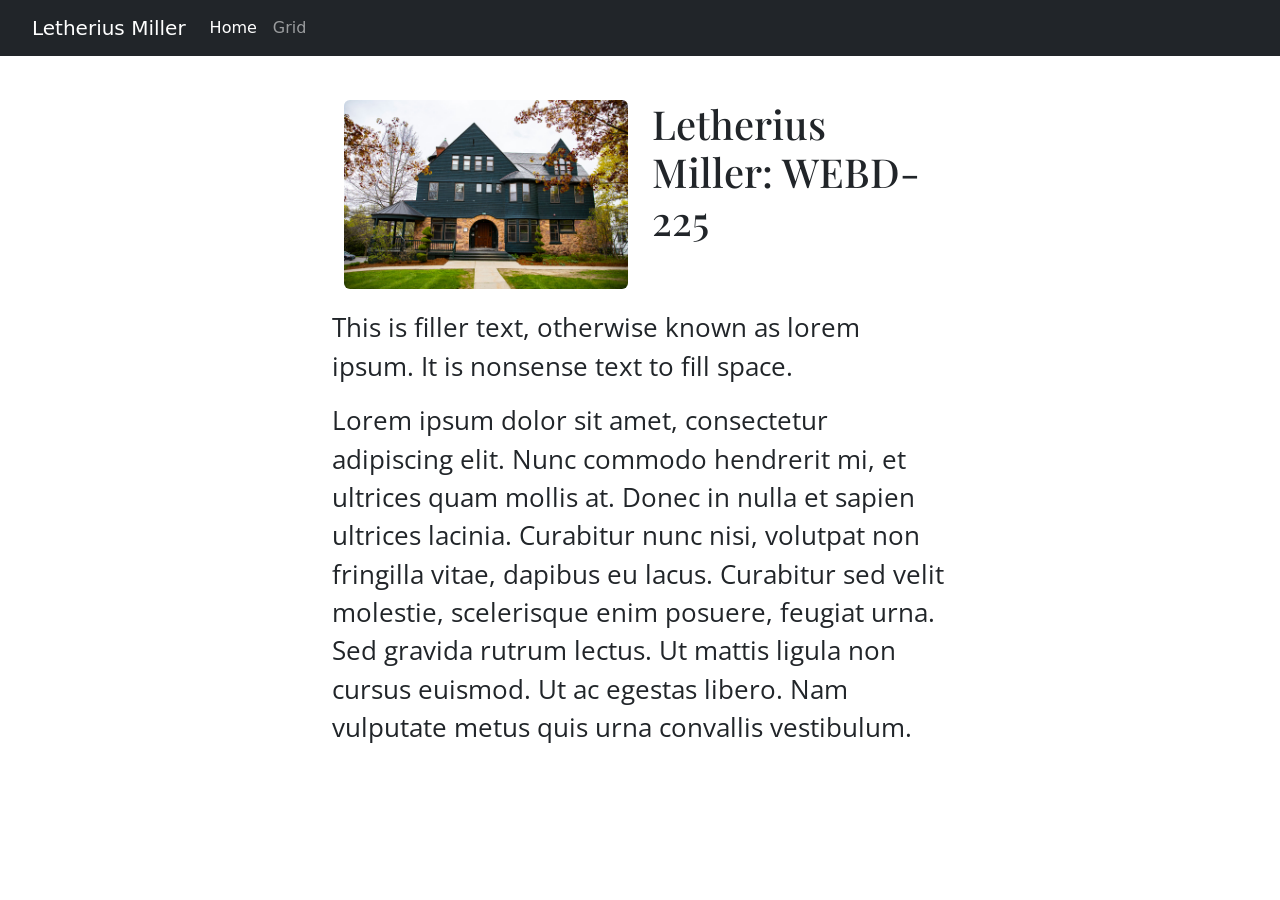
==== index.html @ 6b8bb07c "Add Grid page to main navigation" ====
<!doctype html>
<html lang="en">
  <head>
    <meta charset="utf-8" />
    <meta
      name="viewport"
      content="width=device-width, initial-scale=1, shrink-to-fit=no"
    />
    <meta name="description" content="" />
    <meta name="author" content="" />
    <title>Letherius Miller</title>
    <link
      rel="canonical"
      href="https://getbootstrap.com/docs/4.0/examples/starter-template/"
    />
    <!-- Bootstrap core CSS -->
    <link href="css/styles.css" rel="stylesheet" />

    <!-- Custom styles for this template -->
    <link
      href="https://cdn.jsdelivr.net/npm/bootstrap@5.3.2/dist/css/bootstrap.min.css"
      rel="stylesheet"
    />
  </head>
  <body>
    <nav class="navbar navbar-expand-md navbar-dark bg-dark fixed-top">
  <div class="container-fluid">
    <a class="navbar-brand" href="index.html">Letherius Miller</a>

    <button
      class="navbar-toggler"
      type="button"
      data-bs-toggle="collapse"
      data-bs-target="#mainNavigation"
      aria-controls="mainNavigation"
      aria-expanded="false"
      aria-label="Toggle navigation"
    >
      <span class="navbar-toggler-icon"></span>
    </button>

    <div class="collapse navbar-collapse" id="mainNavigation">
      <ul class="navbar-nav me-auto">
        <li class="nav-item">
          <a class="nav-link active" aria-current="page" href="index.html">
            Home
          </a>
        </li>

        <li class="nav-item">
          <a class="nav-link" href="grid.html">Grid</a>
        </li>
      </ul>
    </div>
  </div>
</nav>

    <main role="main" class="container-fluid">
      <div class="container home_2col">
        <div class="row">
          <div class="col">
            <img
              src="images/house.jpg"
              class="rounded d-block dibley"
              alt="..."
            />
          </div>
          <div class="col">
            <h1>Letherius Miller: WEBD-225</h1>
          </div>
        </div>
      </div>
      <!--end 2col-->

      <p>
        This is filler text, otherwise known as lorem ipsum. It is nonsense text
        to fill space.
      </p>
      <p>
        Lorem ipsum dolor sit amet, consectetur adipiscing elit. Nunc commodo
        hendrerit mi, et ultrices quam mollis at. Donec in nulla et sapien
        ultrices lacinia. Curabitur nunc nisi, volutpat non fringilla vitae,
        dapibus eu lacus. Curabitur sed velit molestie, scelerisque enim
        posuere, feugiat urna. Sed gravida rutrum lectus. Ut mattis ligula non
        cursus euismod. Ut ac egestas libero. Nam vulputate metus quis urna
        convallis vestibulum.
      </p>
    </main>
    <!-- /.container -->

    <!-- Bootstrap core JavaScript
================================================== -->
    <!-- Placed at the end of the document so the pages load faster -->
    <script
      src="https://code.jquery.com/jquery-3.2.1.slim.min.js"
      integrity="sha384-KJ3o2DKtIkvYIK3UENzmM7KCkRr/rE9/Qpg6aAZGJwFDMVNA/GpGFF93hXpG5KkN"
      crossorigin="anonymous"
    ></script>
    <script
      src="https://cdn.jsdelivr.net/npm/popper.js@1.12.9/dist/umd/popper.min.js"
      integrity="sha384-ApNbgh9B+Y1QKtv3Rn7W3mgPxhU9K/ScQsAP7hUibX39j7fakFPskvXusvfa0b4Q"
      crossorigin="anonymous"
    ></script>
    <script
      src="https://cdn.jsdelivr.net/npm/bootstrap@5.3.3/dist/js/bootstrap.bundle.min.js"
      integrity="sha384-YvpcrYf0tY3lHB60NNkmXc5s9fDVZLESaAA55NDzOxhy9GkcIdslK1eN7N6jIeHz"
      crossorigin="anonymous"
    ></script>
  </body>
</html>
---- css/styles.css ----
@import url('https://fonts.googleapis.com/css2?family=Open+Sans:wght@300&family=Playfair+Display&display=swap');


/*GLOBAL*/
body {
    padding-top: 5rem;

}

h1,h2,h3,h4,h5,h6 {
    font-family: 'Playfair Display', serif;
}


main {
    padding: 20px;
}
main.container-fluid {
    width: 50%;
}

p {
    font-family: 'Open Sans', sans-serif;
    font-size: 1.6rem;
}

nav {
    margin-bottom: 120px;
}

.navbar-brand {
    margin-left: 20px;
}

button.navbar-toggler{
margin-right: 10px;
}

.home_2col {
    margin-bottom: 20px;
}

img.dibley {
    max-width: 100%
}
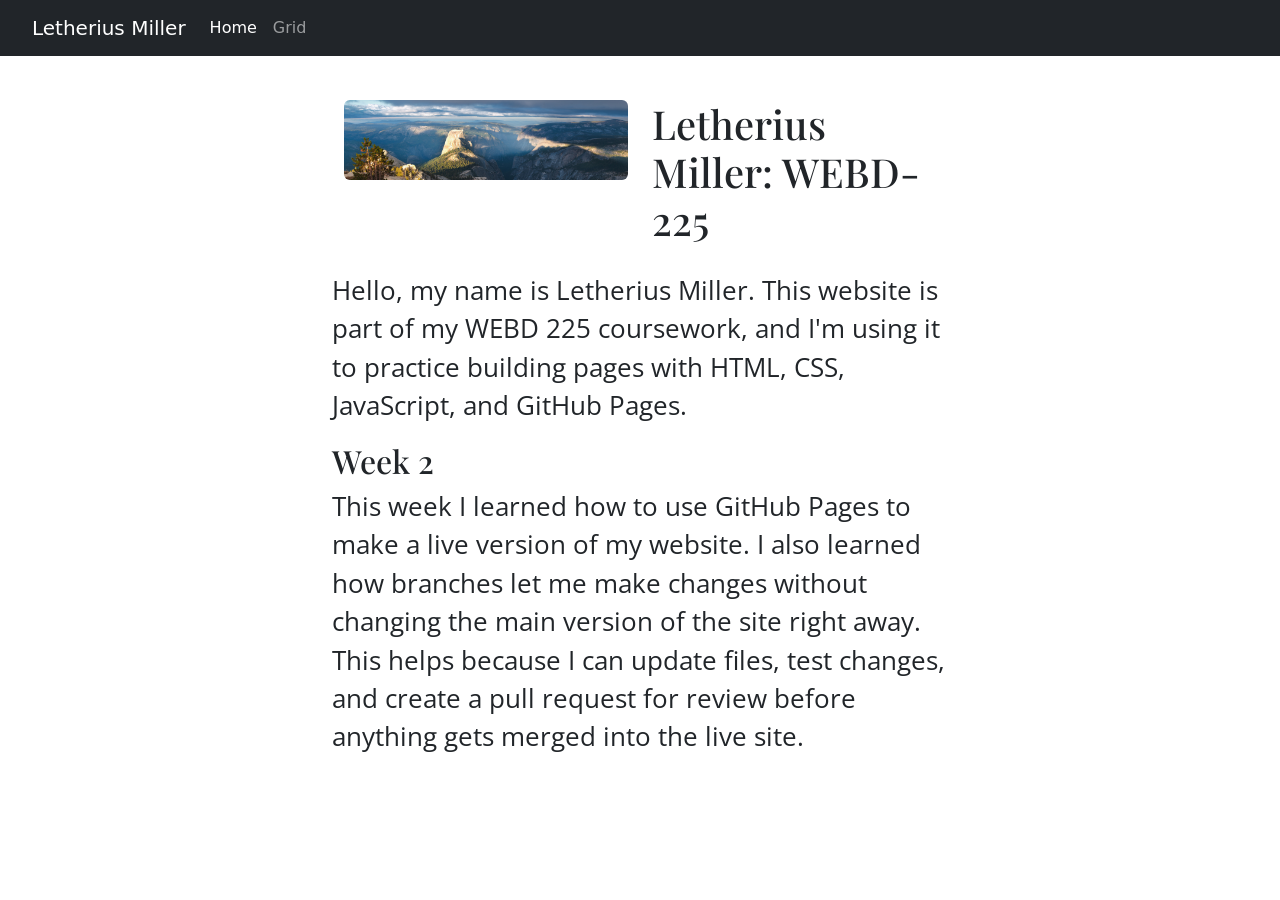
==== commit 04dc9ea2: "Merge pull request #2 from letherius/miller-css-grid Week 3 CSS Grid Assignment" ====
--- a/index.html
+++ b/index.html
@@ -60,9 +60,9 @@
         <div class="row">
           <div class="col">
             <img
-              src="images/house.jpg"
+              src="images/Mountain.jpg"
               class="rounded d-block dibley"
-              alt="..."
+              alt="Mountain view"
             />
           </div>
           <div class="col">
@@ -72,19 +72,13 @@
       </div>
       <!--end 2col-->
 
-      <p>
-        This is filler text, otherwise known as lorem ipsum. It is nonsense text
-        to fill space.
-      </p>
-      <p>
-        Lorem ipsum dolor sit amet, consectetur adipiscing elit. Nunc commodo
-        hendrerit mi, et ultrices quam mollis at. Donec in nulla et sapien
-        ultrices lacinia. Curabitur nunc nisi, volutpat non fringilla vitae,
-        dapibus eu lacus. Curabitur sed velit molestie, scelerisque enim
-        posuere, feugiat urna. Sed gravida rutrum lectus. Ut mattis ligula non
-        cursus euismod. Ut ac egestas libero. Nam vulputate metus quis urna
-        convallis vestibulum.
-      </p>
+      
+      <p>Hello, my name is Letherius Miller. This website is part of my WEBD 225 coursework, and I'm using it to practice building pages with HTML, CSS, JavaScript, and GitHub Pages.</p>
+
+      <article>
+  <h2>Week 2</h2>
+  <p>This week I learned how to use GitHub Pages to make a live version of my website. I also learned how branches let me make changes without changing the main version of the site right away. This helps because I can update files, test changes, and create a pull request for review before anything gets merged into the live site.</p>
+</article>
     </main>
     <!-- /.container -->
 
--- a/css/styles.css
+++ b/css/styles.css
@@ -43,3 +43,58 @@
 img.dibley {
     max-width: 100%
 }
+
+/* CSS GRID PAGE */
+
+.wrapper {
+    display: grid;
+    grid-template-columns: repeat(12, 1fr);
+    grid-template-rows: repeat(4, 120px);
+    gap: 10px;
+    margin-top: 20px;
+}
+
+.wrapper div {
+    display: grid;
+    place-items: center;
+    border: 1px solid black;
+    font-family: 'Open Sans', sans-serif;
+    font-size: 1.5rem;
+    font-weight: bold;
+}
+
+.box1 {
+    grid-column: 1 / -1;
+    grid-row: 1;
+    background-color: #d9534f;
+}
+
+.box2 {
+    grid-column: 1 / 6;
+    grid-row: 2;
+    background-color: #5cb85c;
+}
+
+.box3 {
+    grid-column: 6 / -1;
+    grid-row: 2;
+    background-color: #f0ad4e;
+}
+
+.box4 {
+    grid-column: 1 / 7;
+    grid-row: 3;
+    background-color: #5bc0de;
+}
+
+.box5 {
+    grid-column: 7 / -1;
+    grid-row: 3;
+    background-color: #9370db;
+}
+
+.box6 {
+    grid-column: 1 / -1;
+    grid-row: 4;
+    background-color: #f5a9c6;
+}
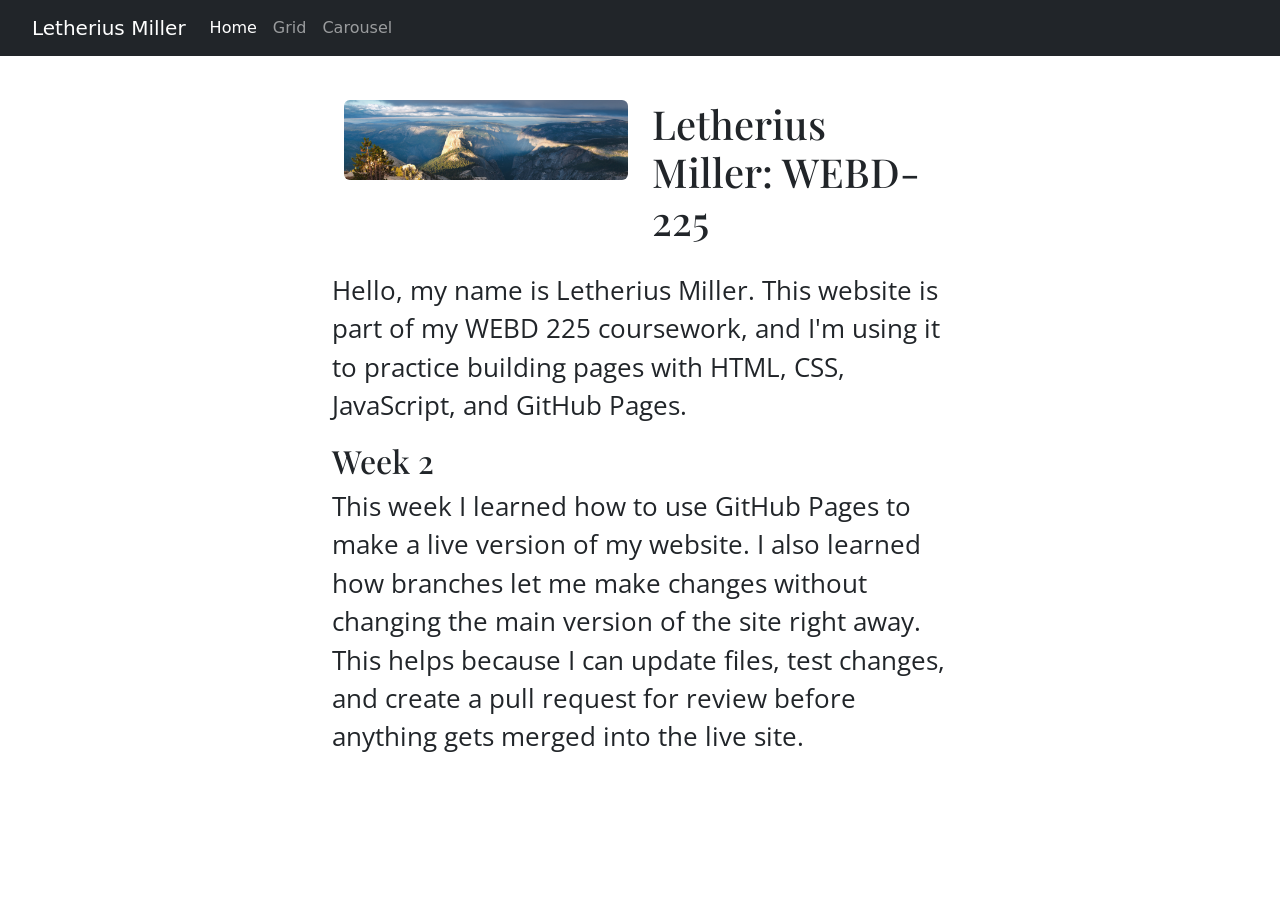
==== commit 66b1888e: "Add Carousel link to home navigation" ====
--- a/index.html
+++ b/index.html
@@ -50,6 +50,10 @@
         <li class="nav-item">
           <a class="nav-link" href="grid.html">Grid</a>
         </li>
+
+        <li class="nav-item">
+  <a class="nav-link" href="carousel.html">Carousel</a>
+</li>
       </ul>
     </div>
   </div>
--- a/css/styles.css
+++ b/css/styles.css
@@ -47,54 +47,47 @@
 /* CSS GRID PAGE */
 
 .wrapper {
-    display: grid;
-    grid-template-columns: repeat(12, 1fr);
-    grid-template-rows: repeat(4, 120px);
-    gap: 10px;
-    margin-top: 20px;
+  display: grid;
+  grid-template-columns: repeat(3, 1fr);
+  grid-auto-rows: 100px;
+  gap: 10px;
+  margin-top: 20px;
 }
 
 .wrapper div {
-    display: grid;
-    place-items: center;
-    border: 1px solid black;
-    font-family: 'Open Sans', sans-serif;
-    font-size: 1.5rem;
-    font-weight: bold;
+  display: grid;
+  place-items: center;
+  border: 1px solid black;
+  font-family: 'Open Sans', sans-serif;
+  font-size: 1.5rem;
+  font-weight: bold;
 }
 
 .box1 {
-    grid-column: 1 / -1;
-    grid-row: 1;
-    background-color: #d9534f;
+  grid-column: 1 / 4;
+  background-color: #d9534f;
 }
 
 .box2 {
-    grid-column: 1 / 6;
-    grid-row: 2;
-    background-color: #5cb85c;
+  grid-column: 1 / 2;
+  grid-row: 2 / 4;
+  background-color: #5cb85c;
 }
 
 .box3 {
-    grid-column: 6 / -1;
-    grid-row: 2;
-    background-color: #f0ad4e;
+  grid-column: 2 / 4;
+  background-color: #f0ad4e;
 }
 
 .box4 {
-    grid-column: 1 / 7;
-    grid-row: 3;
-    background-color: #5bc0de;
+  background-color: #5bc0de;
 }
 
 .box5 {
-    grid-column: 7 / -1;
-    grid-row: 3;
-    background-color: #9370db;
+  background-color: #9370db;
 }
 
 .box6 {
-    grid-column: 1 / -1;
-    grid-row: 4;
-    background-color: #f5a9c6;
+  grid-column: 1 / 4;
+  background-color: #f5a9c6;
 }
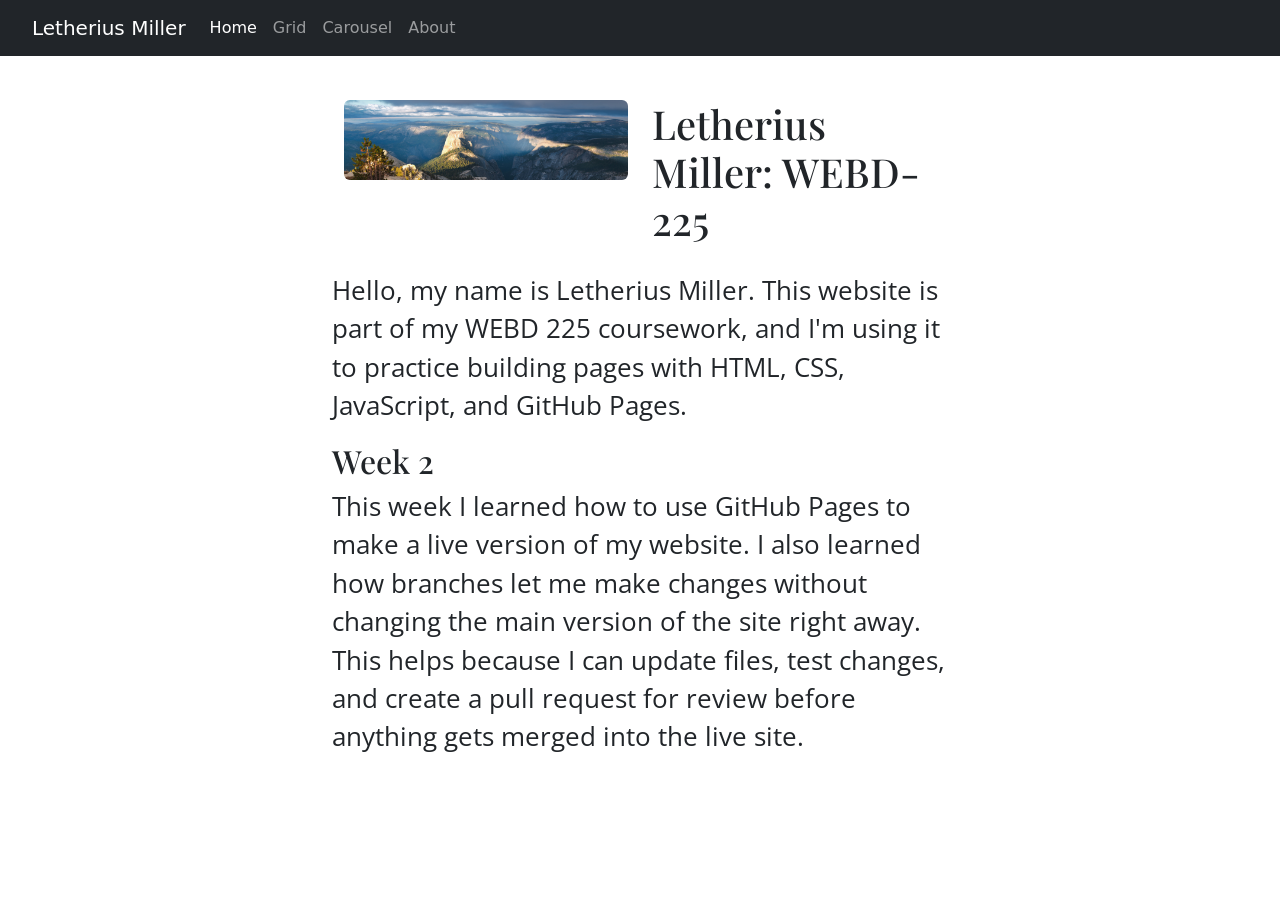
==== commit c89eb8cd: "Add About link to Home navigation" ====
--- a/index.html
+++ b/index.html
@@ -54,6 +54,10 @@
         <li class="nav-item">
   <a class="nav-link" href="carousel.html">Carousel</a>
 </li>
+
+        <li class="nav-item">
+    <a class="nav-link" href="about.html">About</a>
+</li>
       </ul>
     </div>
   </div>
--- a/css/styles.css
+++ b/css/styles.css
@@ -91,3 +91,9 @@
   grid-column: 1 / 4;
   background-color: #f5a9c6;
 }
+
+.carousel-item img {
+  width: 100%;
+  height: 500px;
+  object-fit: cover;
+}
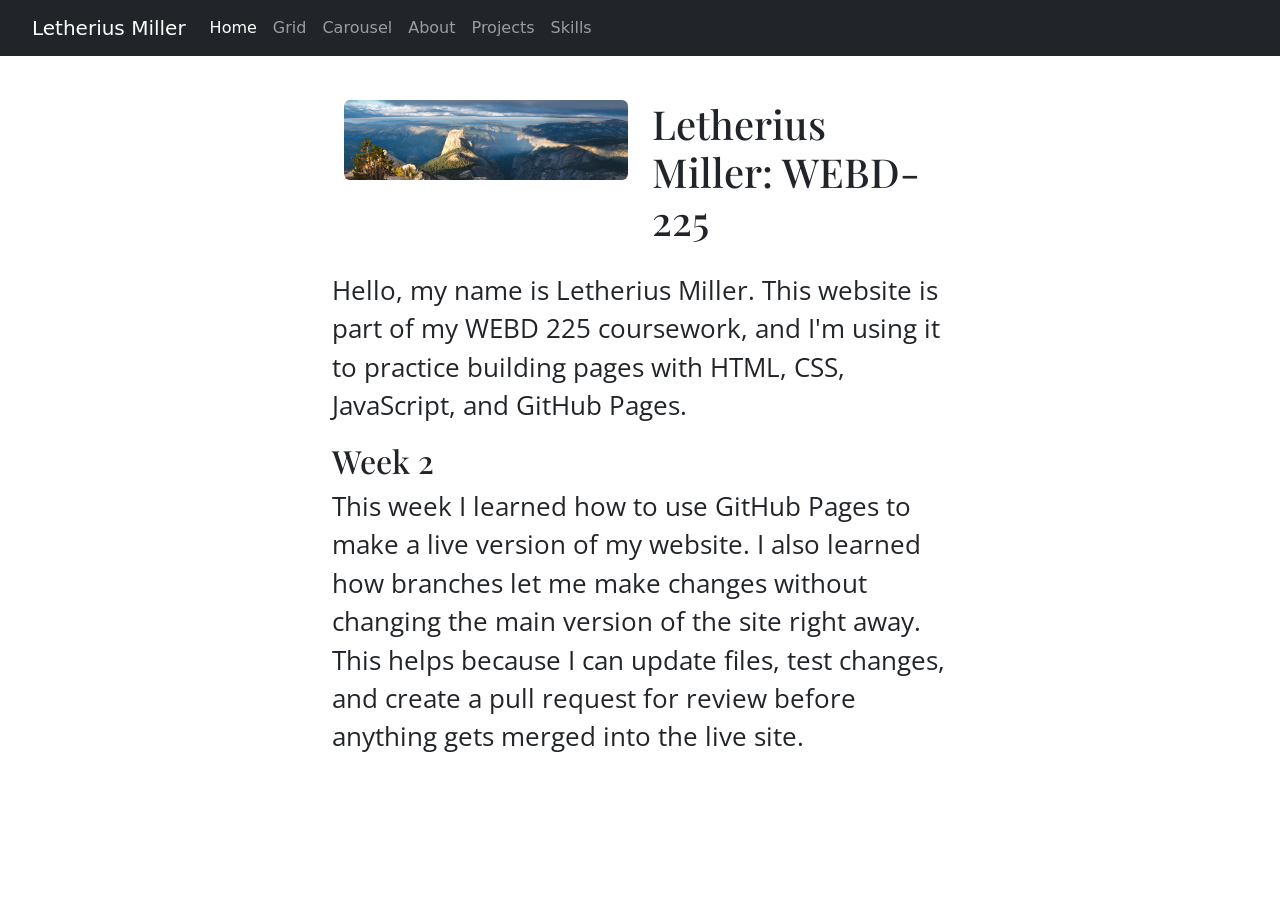
==== commit 9052875d: "Update Home navigation with new pages" ====
--- a/index.html
+++ b/index.html
@@ -8,11 +8,14 @@
     />
     <meta name="description" content="" />
     <meta name="author" content="" />
+
     <title>Letherius Miller</title>
+
     <link
       rel="canonical"
       href="https://getbootstrap.com/docs/4.0/examples/starter-template/"
     />
+
     <!-- Bootstrap core CSS -->
     <link href="css/styles.css" rel="stylesheet" />
 
@@ -22,46 +25,59 @@
       rel="stylesheet"
     />
   </head>
+
   <body>
     <nav class="navbar navbar-expand-md navbar-dark bg-dark fixed-top">
-  <div class="container-fluid">
-    <a class="navbar-brand" href="index.html">Letherius Miller</a>
+      <div class="container-fluid">
+        <a class="navbar-brand" href="index.html">Letherius Miller</a>
 
-    <button
-      class="navbar-toggler"
-      type="button"
-      data-bs-toggle="collapse"
-      data-bs-target="#mainNavigation"
-      aria-controls="mainNavigation"
-      aria-expanded="false"
-      aria-label="Toggle navigation"
-    >
-      <span class="navbar-toggler-icon"></span>
-    </button>
+        <button
+          class="navbar-toggler"
+          type="button"
+          data-bs-toggle="collapse"
+          data-bs-target="#mainNavigation"
+          aria-controls="mainNavigation"
+          aria-expanded="false"
+          aria-label="Toggle navigation"
+        >
+          <span class="navbar-toggler-icon"></span>
+        </button>
 
-    <div class="collapse navbar-collapse" id="mainNavigation">
-      <ul class="navbar-nav me-auto">
-        <li class="nav-item">
-          <a class="nav-link active" aria-current="page" href="index.html">
-            Home
-          </a>
-        </li>
+        <div class="collapse navbar-collapse" id="mainNavigation">
+          <ul class="navbar-nav me-auto">
+            <li class="nav-item">
+              <a
+                class="nav-link active"
+                aria-current="page"
+                href="index.html"
+              >
+                Home
+              </a>
+            </li>
 
-        <li class="nav-item">
-          <a class="nav-link" href="grid.html">Grid</a>
-        </li>
+            <li class="nav-item">
+              <a class="nav-link" href="grid.html">Grid</a>
+            </li>
 
-        <li class="nav-item">
-  <a class="nav-link" href="carousel.html">Carousel</a>
-</li>
+            <li class="nav-item">
+              <a class="nav-link" href="carousel.html">Carousel</a>
+            </li>
 
-        <li class="nav-item">
-    <a class="nav-link" href="about.html">About</a>
-</li>
-      </ul>
-    </div>
-  </div>
-</nav>
+            <li class="nav-item">
+              <a class="nav-link" href="about.html">About</a>
+            </li>
+
+            <li class="nav-item">
+              <a class="nav-link" href="projects.html">Projects</a>
+            </li>
+
+            <li class="nav-item">
+              <a class="nav-link" href="skills.html">Skills</a>
+            </li>
+          </ul>
+        </div>
+      </div>
+    </nav>
 
     <main role="main" class="container-fluid">
       <div class="container home_2col">
@@ -73,36 +89,51 @@
               alt="Mountain view"
             />
           </div>
+
           <div class="col">
             <h1>Letherius Miller: WEBD-225</h1>
           </div>
         </div>
       </div>
-      <!--end 2col-->
 
-      
-      <p>Hello, my name is Letherius Miller. This website is part of my WEBD 225 coursework, and I'm using it to practice building pages with HTML, CSS, JavaScript, and GitHub Pages.</p>
+      <!-- end 2col -->
+
+      <p>
+        Hello, my name is Letherius Miller. This website is part of my WEBD 225
+        coursework, and I'm using it to practice building pages with HTML, CSS,
+        JavaScript, and GitHub Pages.
+      </p>
 
       <article>
-  <h2>Week 2</h2>
-  <p>This week I learned how to use GitHub Pages to make a live version of my website. I also learned how branches let me make changes without changing the main version of the site right away. This helps because I can update files, test changes, and create a pull request for review before anything gets merged into the live site.</p>
-</article>
+        <h2>Week 2</h2>
+
+        <p>
+          This week I learned how to use GitHub Pages to make a live version of
+          my website. I also learned how branches let me make changes without
+          changing the main version of the site right away. This helps because
+          I can update files, test changes, and create a pull request for review
+          before anything gets merged into the live site.
+        </p>
+      </article>
     </main>
+
     <!-- /.container -->
 
-    <!-- Bootstrap core JavaScript
-================================================== -->
+    <!-- Bootstrap core JavaScript -->
     <!-- Placed at the end of the document so the pages load faster -->
+
     <script
       src="https://code.jquery.com/jquery-3.2.1.slim.min.js"
       integrity="sha384-KJ3o2DKtIkvYIK3UENzmM7KCkRr/rE9/Qpg6aAZGJwFDMVNA/GpGFF93hXpG5KkN"
       crossorigin="anonymous"
     ></script>
+
     <script
       src="https://cdn.jsdelivr.net/npm/popper.js@1.12.9/dist/umd/popper.min.js"
       integrity="sha384-ApNbgh9B+Y1QKtv3Rn7W3mgPxhU9K/ScQsAP7hUibX39j7fakFPskvXusvfa0b4Q"
       crossorigin="anonymous"
     ></script>
+
     <script
       src="https://cdn.jsdelivr.net/npm/bootstrap@5.3.3/dist/js/bootstrap.bundle.min.js"
       integrity="sha384-YvpcrYf0tY3lHB60NNkmXc5s9fDVZLESaAA55NDzOxhy9GkcIdslK1eN7N6jIeHz"
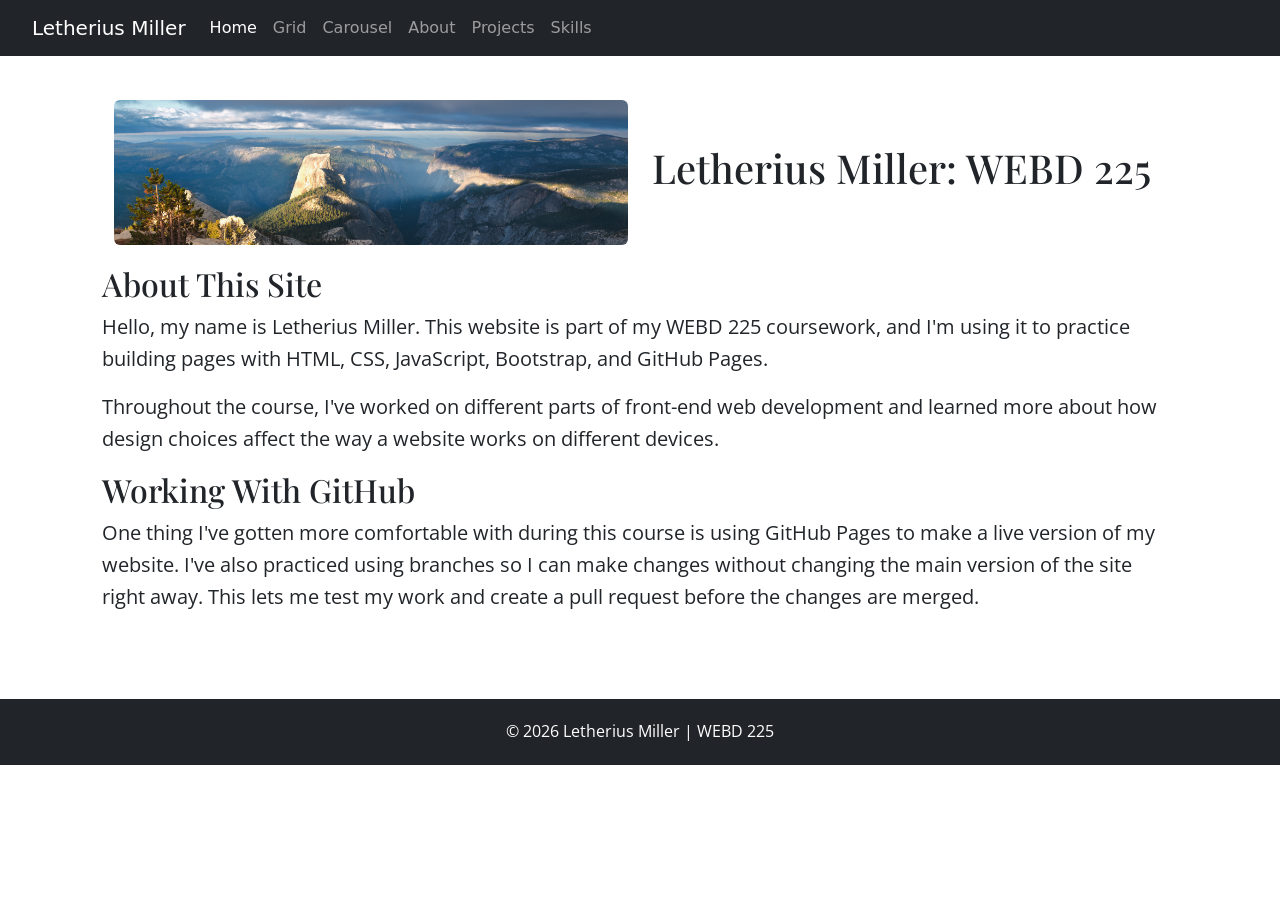
==== commit a0d5d797: "Optimize Home page SEO and structure" ====
--- a/index.html
+++ b/index.html
@@ -1,143 +1,163 @@
 <!doctype html>
 <html lang="en">
-  <head>
-    <meta charset="utf-8" />
-    <meta
-      name="viewport"
-      content="width=device-width, initial-scale=1, shrink-to-fit=no"
-    />
-    <meta name="description" content="" />
-    <meta name="author" content="" />
+<head>
+  <meta charset="utf-8">
 
-    <title>Letherius Miller</title>
+  <meta
+    name="viewport"
+    content="width=device-width, initial-scale=1"
+  >
 
-    <link
-      rel="canonical"
-      href="https://getbootstrap.com/docs/4.0/examples/starter-template/"
-    />
+  <meta
+    name="description"
+    content="Letherius Miller's WEBD 225 website featuring coursework in HTML, CSS, Bootstrap, responsive web design, and GitHub."
+  >
 
-    <!-- Bootstrap core CSS -->
-    <link href="css/styles.css" rel="stylesheet" />
+  <meta name="author" content="Letherius Miller">
 
-    <!-- Custom styles for this template -->
-    <link
-      href="https://cdn.jsdelivr.net/npm/bootstrap@5.3.2/dist/css/bootstrap.min.css"
-      rel="stylesheet"
-    />
-  </head>
+  <title>Home: Letherius Miller</title>
 
-  <body>
-    <nav class="navbar navbar-expand-md navbar-dark bg-dark fixed-top">
-      <div class="container-fluid">
-        <a class="navbar-brand" href="index.html">Letherius Miller</a>
+  <link
+    rel="icon"
+    type="image/svg+xml"
+    href="images/favicon.svg"
+  >
 
-        <button
-          class="navbar-toggler"
-          type="button"
-          data-bs-toggle="collapse"
-          data-bs-target="#mainNavigation"
-          aria-controls="mainNavigation"
-          aria-expanded="false"
-          aria-label="Toggle navigation"
-        >
-          <span class="navbar-toggler-icon"></span>
-        </button>
+  <!-- Bootstrap CSS -->
+  <link
+    href="https://cdn.jsdelivr.net/npm/bootstrap@5.3.3/dist/css/bootstrap.min.css"
+    rel="stylesheet"
+  >
 
-        <div class="collapse navbar-collapse" id="mainNavigation">
-          <ul class="navbar-nav me-auto">
-            <li class="nav-item">
-              <a
-                class="nav-link active"
-                aria-current="page"
-                href="index.html"
-              >
-                Home
-              </a>
-            </li>
+  <!-- Custom CSS -->
+  <link href="css/styles.css" rel="stylesheet">
+</head>
 
-            <li class="nav-item">
-              <a class="nav-link" href="grid.html">Grid</a>
-            </li>
+<body>
 
-            <li class="nav-item">
-              <a class="nav-link" href="carousel.html">Carousel</a>
-            </li>
+  <!-- Main navigation -->
+  <nav class="navbar navbar-expand-md navbar-dark bg-dark fixed-top">
+    <div class="container-fluid">
 
-            <li class="nav-item">
-              <a class="nav-link" href="about.html">About</a>
-            </li>
+      <a class="navbar-brand" href="index.html">Letherius Miller</a>
 
-            <li class="nav-item">
-              <a class="nav-link" href="projects.html">Projects</a>
-            </li>
+      <button
+        class="navbar-toggler"
+        type="button"
+        data-bs-toggle="collapse"
+        data-bs-target="#mainNavigation"
+        aria-controls="mainNavigation"
+        aria-expanded="false"
+        aria-label="Toggle navigation"
+      >
+        <span class="navbar-toggler-icon"></span>
+      </button>
 
-            <li class="nav-item">
-              <a class="nav-link" href="skills.html">Skills</a>
-            </li>
-          </ul>
-        </div>
-      </div>
-    </nav>
+      <div class="collapse navbar-collapse" id="mainNavigation">
+        <ul class="navbar-nav me-auto">
 
-    <main role="main" class="container-fluid">
-      <div class="container home_2col">
-        <div class="row">
-          <div class="col">
-            <img
-              src="images/Mountain.jpg"
-              class="rounded d-block dibley"
-              alt="Mountain view"
-            />
-          </div>
+          <li class="nav-item">
+            <a
+              class="nav-link active"
+              aria-current="page"
+              href="index.html"
+            >
+              Home
+            </a>
+          </li>
 
-          <div class="col">
-            <h1>Letherius Miller: WEBD-225</h1>
-          </div>
-        </div>
+          <li class="nav-item">
+            <a class="nav-link" href="grid.html">Grid</a>
+          </li>
+
+          <li class="nav-item">
+            <a class="nav-link" href="carousel.html">Carousel</a>
+          </li>
+
+          <li class="nav-item">
+            <a class="nav-link" href="about.html">About</a>
+          </li>
+
+          <li class="nav-item">
+            <a class="nav-link" href="projects.html">Projects</a>
+          </li>
+
+          <li class="nav-item">
+            <a class="nav-link" href="skills.html">Skills</a>
+          </li>
+
+        </ul>
       </div>
 
-      <!-- end 2col -->
+    </div>
+  </nav>
+
+  <!-- Main page content -->
+  <main class="container-fluid">
+
+    <header class="container home_2col">
+      <div class="row align-items-center">
+
+        <div class="col-md-6">
+          <img
+            src="images/Mountain.jpg"
+            class="rounded d-block dibley"
+            alt="Mountain landscape"
+          >
+        </div>
+
+        <div class="col-md-6">
+          <h1>Letherius Miller: WEBD 225</h1>
+        </div>
+
+      </div>
+    </header>
+
+    <section aria-labelledby="course-heading">
+
+      <h2 id="course-heading">About This Site</h2>
 
       <p>
         Hello, my name is Letherius Miller. This website is part of my WEBD 225
         coursework, and I'm using it to practice building pages with HTML, CSS,
-        JavaScript, and GitHub Pages.
+        JavaScript, Bootstrap, and GitHub Pages.
       </p>
 
-      <article>
-        <h2>Week 2</h2>
+      <p>
+        Throughout the course, I've worked on different parts of front-end web
+        development and learned more about how design choices affect the way a
+        website works on different devices.
+      </p>
 
-        <p>
-          This week I learned how to use GitHub Pages to make a live version of
-          my website. I also learned how branches let me make changes without
-          changing the main version of the site right away. This helps because
-          I can update files, test changes, and create a pull request for review
-          before anything gets merged into the live site.
-        </p>
-      </article>
-    </main>
+    </section>
 
-    <!-- /.container -->
+    <article>
 
-    <!-- Bootstrap core JavaScript -->
-    <!-- Placed at the end of the document so the pages load faster -->
+      <h2>Working With GitHub</h2>
 
-    <script
-      src="https://code.jquery.com/jquery-3.2.1.slim.min.js"
-      integrity="sha384-KJ3o2DKtIkvYIK3UENzmM7KCkRr/rE9/Qpg6aAZGJwFDMVNA/GpGFF93hXpG5KkN"
-      crossorigin="anonymous"
-    ></script>
+      <p>
+        One thing I've gotten more comfortable with during this course is using
+        GitHub Pages to make a live version of my website. I've also practiced
+        using branches so I can make changes without changing the main version
+        of the site right away. This lets me test my work and create a pull
+        request before the changes are merged.
+      </p>
 
-    <script
-      src="https://cdn.jsdelivr.net/npm/popper.js@1.12.9/dist/umd/popper.min.js"
-      integrity="sha384-ApNbgh9B+Y1QKtv3Rn7W3mgPxhU9K/ScQsAP7hUibX39j7fakFPskvXusvfa0b4Q"
-      crossorigin="anonymous"
-    ></script>
+    </article>
 
-    <script
-      src="https://cdn.jsdelivr.net/npm/bootstrap@5.3.3/dist/js/bootstrap.bundle.min.js"
-      integrity="sha384-YvpcrYf0tY3lHB60NNkmXc5s9fDVZLESaAA55NDzOxhy9GkcIdslK1eN7N6jIeHz"
-      crossorigin="anonymous"
-    ></script>
-  </body>
+  </main>
+
+  <!-- Site footer -->
+  <footer class="site-footer">
+    <div class="container">
+      <p>&copy; 2026 Letherius Miller | WEBD 225</p>
+    </div>
+  </footer>
+
+  <!-- Bootstrap JavaScript -->
+  <script
+    src="https://cdn.jsdelivr.net/npm/bootstrap@5.3.3/dist/js/bootstrap.bundle.min.js"
+  ></script>
+
+</body>
 </html>
--- a/css/styles.css
+++ b/css/styles.css
@@ -1,51 +1,59 @@
-@import url('https://fonts.googleapis.com/css2?family=Open+Sans:wght@300&family=Playfair+Display&display=swap');
+@import url('https://fonts.googleapis.com/css2?family=Open+Sans:wght@300;400&family=Playfair+Display&display=swap');
 
-
-/*GLOBAL*/
+/* GLOBAL STYLES */
 body {
-    padding-top: 5rem;
-
+  padding-top: 5rem;
 }
 
-h1,h2,h3,h4,h5,h6 {
-    font-family: 'Playfair Display', serif;
+h1,
+h2,
+h3,
+h4,
+h5,
+h6 {
+  font-family: 'Playfair Display', serif;
 }
 
+main {
+  padding: 20px;
+}
 
-main {
-    padding: 20px;
-}
+/* Improved content width so pages are readable without being too narrow */
 main.container-fluid {
-    width: 50%;
+  width: 90%;
+  max-width: 1100px;
+  margin: 0 auto;
 }
 
 p {
-    font-family: 'Open Sans', sans-serif;
-    font-size: 1.6rem;
-}
-
-nav {
-    margin-bottom: 120px;
+  font-family: 'Open Sans', sans-serif;
+  font-size: 1.25rem;
+  line-height: 1.6;
 }
 
 .navbar-brand {
-    margin-left: 20px;
+  margin-left: 20px;
 }
 
-button.navbar-toggler{
-margin-right: 10px;
+button.navbar-toggler {
+  margin-right: 10px;
 }
 
 .home_2col {
-    margin-bottom: 20px;
+  margin-bottom: 20px;
+}
+
+/* Keep images inside their containers */
+img {
+  max-width: 100%;
+  height: auto;
 }
 
 img.dibley {
-    max-width: 100%
+  width: 100%;
 }
 
 /* CSS GRID PAGE */
-
 .wrapper {
   display: grid;
   grid-template-columns: repeat(3, 1fr);
@@ -92,8 +100,98 @@
   background-color: #f5a9c6;
 }
 
+/* CAROUSEL */
 .carousel-item img {
   width: 100%;
   height: 500px;
   object-fit: cover;
 }
+
+/* FOOTER */
+.site-footer {
+  margin-top: 50px;
+  padding: 20px;
+  text-align: center;
+  background-color: #212529;
+  color: white;
+}
+
+.site-footer p {
+  margin: 0;
+  font-size: 1rem;
+}
+
+/* Improve keyboard accessibility */
+a:focus,
+button:focus {
+  outline: 3px solid currentColor;
+  outline-offset: 3px;
+}
+
+/* TABLET AND SMALLER SCREENS */
+@media (max-width: 768px) {
+
+  main.container-fluid {
+    width: 100%;
+    padding: 20px;
+  }
+
+  p {
+    font-size: 1.1rem;
+  }
+
+  /* Stack the Home page columns instead of squeezing them together */
+  .home_2col .row {
+    display: block;
+  }
+
+  .home_2col .col {
+    width: 100%;
+    margin-bottom: 20px;
+  }
+
+  /* Make the Grid easier to read on smaller screens */
+  .wrapper {
+    grid-template-columns: 1fr;
+    grid-auto-rows: minmax(90px, auto);
+  }
+
+  .box1,
+  .box2,
+  .box3,
+  .box4,
+  .box5,
+  .box6 {
+    grid-column: 1;
+    grid-row: auto;
+  }
+
+  /* Reduce carousel height on smaller screens */
+  .carousel-item img {
+    height: 325px;
+  }
+}
+
+/* PHONE SCREENS */
+@media (max-width: 480px) {
+
+  h1 {
+    font-size: 2rem;
+  }
+
+  h2 {
+    font-size: 1.6rem;
+  }
+
+  p {
+    font-size: 1rem;
+  }
+
+  .navbar-brand {
+    margin-left: 5px;
+  }
+
+  .carousel-item img {
+    height: 250px;
+  }
+}
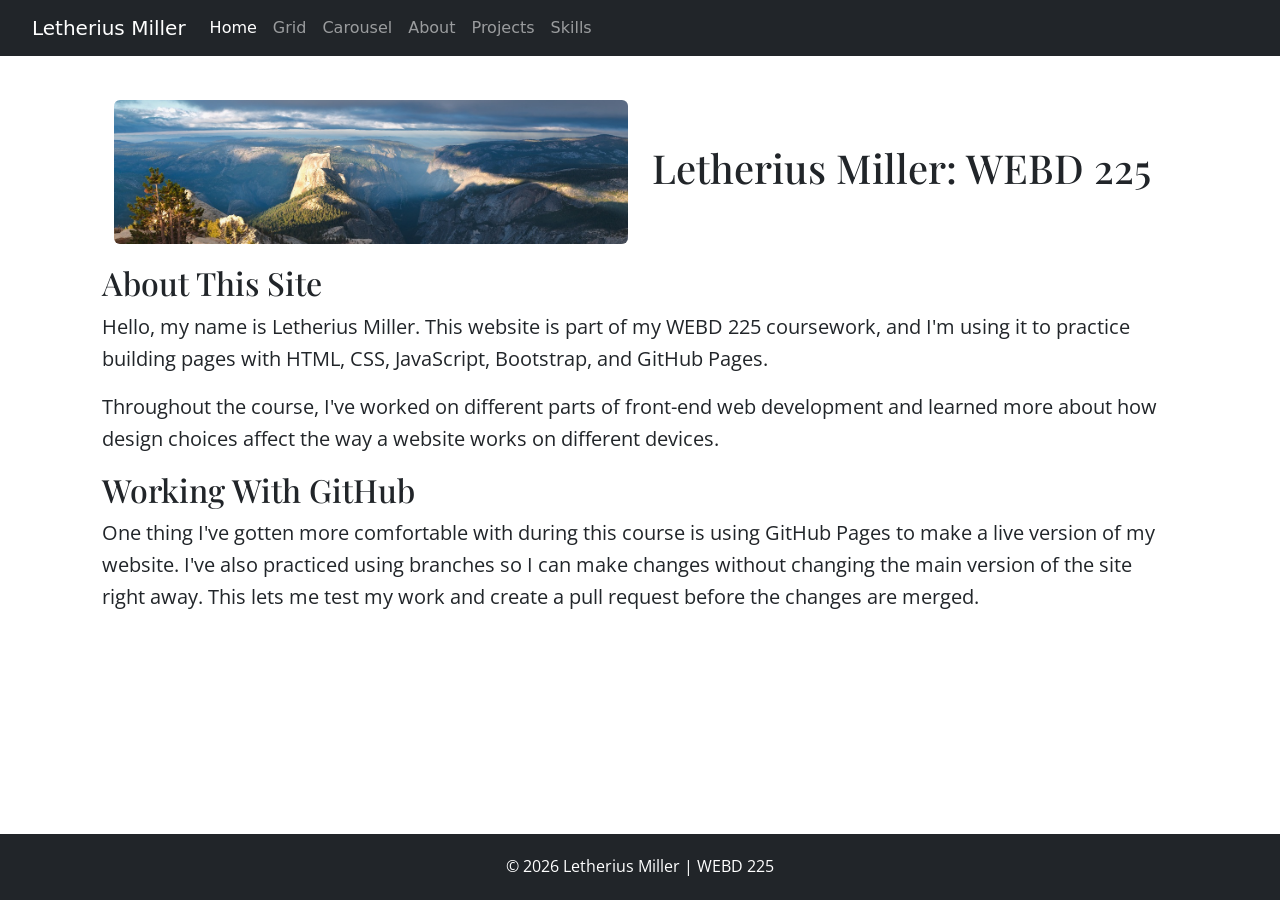
==== commit f58da22e: "Use optimized Home image for better performance" ====
--- a/index.html
+++ b/index.html
@@ -21,6 +21,13 @@
     rel="icon"
     type="image/svg+xml"
     href="images/favicon.svg"
+  >
+
+  <!-- Preload the main image so it can display sooner -->
+  <link
+    rel="preload"
+    as="image"
+    href="images/Mountain-small.jpg"
   >
 
   <!-- Bootstrap CSS -->
@@ -100,9 +107,12 @@
 
         <div class="col-md-6">
           <img
-            src="images/Mountain.jpg"
+            src="images/Mountain-small.jpg"
             class="rounded d-block dibley"
             alt="Mountain landscape"
+            width="1200"
+            height="338"
+            fetchpriority="high"
           >
         </div>
 
--- a/css/styles.css
+++ b/css/styles.css
@@ -1,8 +1,16 @@
 @import url('https://fonts.googleapis.com/css2?family=Open+Sans:wght@300;400&family=Playfair+Display&display=swap');
 
 /* GLOBAL STYLES */
+html,
+body {
+  min-height: 100%;
+}
+
 body {
   padding-top: 5rem;
+  min-height: 100vh;
+  display: flex;
+  flex-direction: column;
 }
 
 h1,
@@ -16,9 +24,10 @@
 
 main {
   padding: 20px;
-}
-
-/* Improved content width so pages are readable without being too narrow */
+  flex: 1;
+}
+
+/* Keeps page content readable without making it too narrow */
 main.container-fluid {
   width: 90%;
   max-width: 1100px;
@@ -51,6 +60,15 @@
 
 img.dibley {
   width: 100%;
+}
+
+/* ABOUT PAGE */
+.about-image {
+  width: 220px;
+  height: 220px;
+  object-fit: cover;
+  border-radius: 8px;
+  margin: 15px 0 20px;
 }
 
 /* CSS GRID PAGE */
@@ -109,11 +127,12 @@
 
 /* FOOTER */
 .site-footer {
-  margin-top: 50px;
+  margin-top: auto;
   padding: 20px;
   text-align: center;
   background-color: #212529;
   color: white;
+  width: 100%;
 }
 
 .site-footer p {
@@ -140,7 +159,7 @@
     font-size: 1.1rem;
   }
 
-  /* Stack the Home page columns instead of squeezing them together */
+  /* Stack Home page columns on smaller screens */
   .home_2col .row {
     display: block;
   }
@@ -150,7 +169,7 @@
     margin-bottom: 20px;
   }
 
-  /* Make the Grid easier to read on smaller screens */
+  /* Stack Grid boxes on smaller screens */
   .wrapper {
     grid-template-columns: 1fr;
     grid-auto-rows: minmax(90px, auto);
@@ -170,6 +189,11 @@
   .carousel-item img {
     height: 325px;
   }
+
+  .about-image {
+    width: 180px;
+    height: 180px;
+  }
 }
 
 /* PHONE SCREENS */
@@ -194,4 +218,9 @@
   .carousel-item img {
     height: 250px;
   }
-}
+
+  .about-image {
+    width: 150px;
+    height: 150px;
+  }
+}
